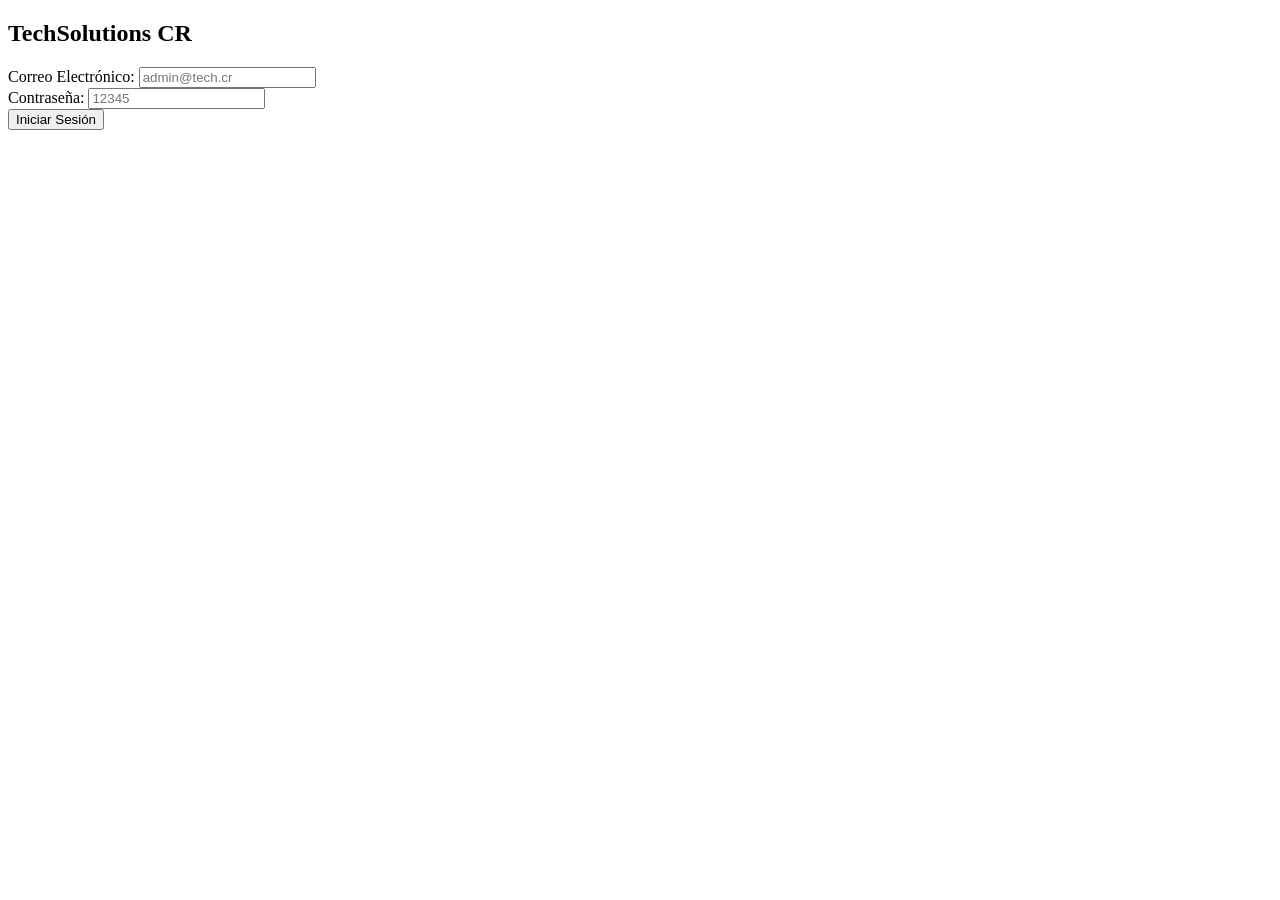
==== miniproyecto/index.html @ f1bb6045 "feat(auth-login): implementar formulario y validación de login" ====
<!DOCTYPE html>
<html lang="es">
<head>
    <meta charset="UTF-8">
    <meta name="viewport" content="width=device-width, initial-scale=1.0">
    <title>Login — Sistema Administrativo</title>
    <link rel="stylesheet" href="style.css">
</head>
<body class="login-body">
    <div class="login-card">
        <h2>TechSolutions CR</h2>
        <form id="loginForm">
            <div class="form-group">
                <label>Correo Electrónico:</label>
                <input type="email" id="email" required placeholder="admin@tech.cr">
            </div>
            <div class="form-group">
                <label>Contraseña:</label>
                <input type="password" id="password" required placeholder="12345">
            </div>
            <button type="submit" class="btn-primary">Iniciar Sesión</button>
        </form>
        <p id="loginError" class="error-message"></p>
    </div>
    <script src="javascript.js"></script>
</body>
</html>
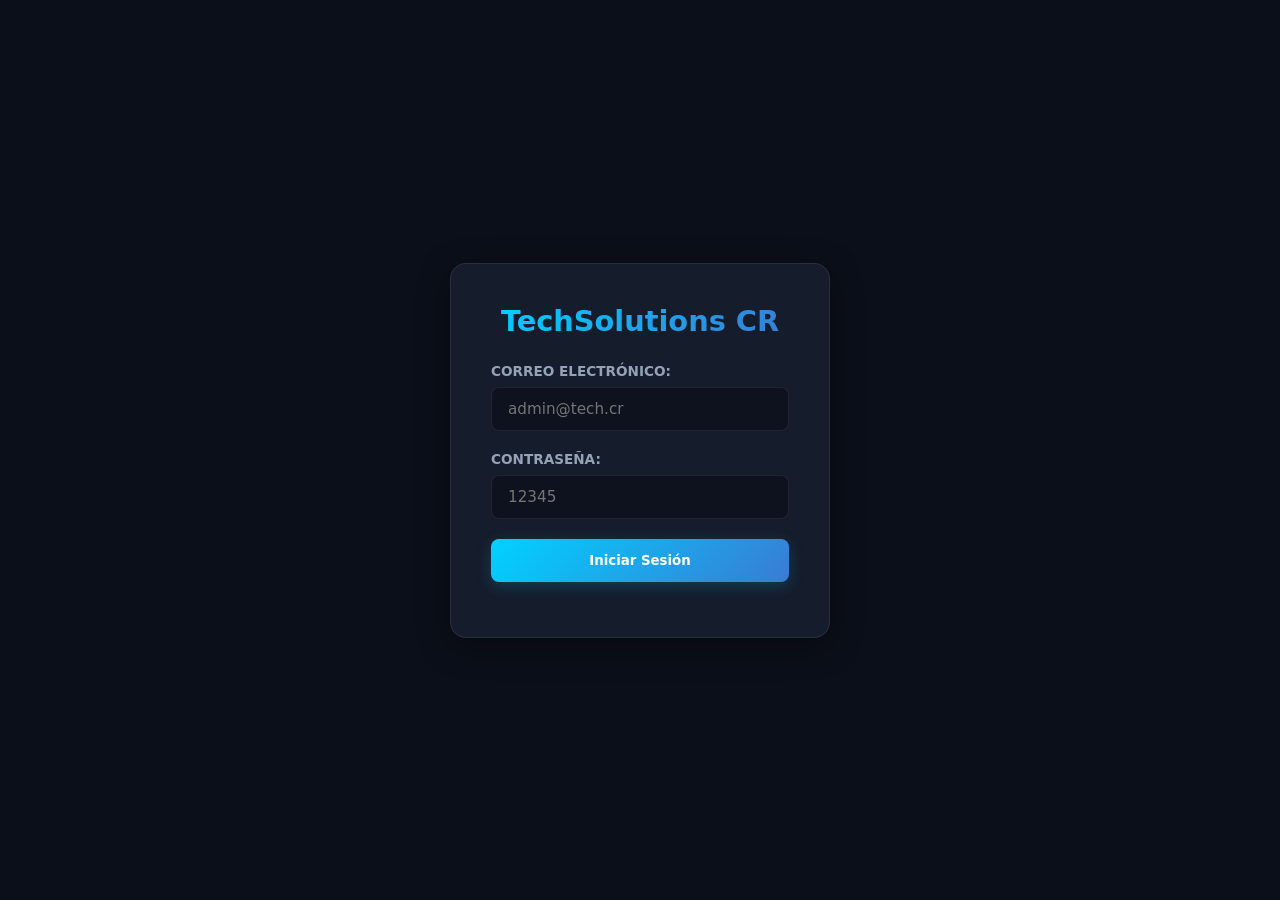
==== commit 4af05d4a: "Actualiza estilos y modifica la página de login" ====
--- a/miniproyecto/index.html
+++ b/miniproyecto/index.html
@@ -24,4 +24,4 @@
     </div>
     <script src="javascript.js"></script>
 </body>
-</html>+</html>
--- a/miniproyecto/style.css
+++ b/miniproyecto/style.css
@@ -0,0 +1,114 @@
+:root {
+    /* Tema Oscuro Cyber Executive (Por defecto) */
+    --bg-main: #0b0f19;
+    --bg-card: #151c2c;
+    --bg-sidebar: #070a12;
+    --accent: #00d2ff;
+    --accent-gradient: linear-gradient(135deg, #00d2ff 0%, #3a7bd5 100%);
+    --text: #f1f5f9;
+    --text-muted: #94a3b8;
+    --border: rgba(255, 255, 255, 0.08);
+    --border-glow: rgba(0, 210, 255, 0.3);
+    --danger: #ff4757;
+    --danger-gradient: linear-gradient(135deg, #ff6b81 0%, #ff4757 100%);
+    --warning: #ffa502;
+    --shadow-card: 0 8px 32px 0 rgba(0, 0, 0, 0.37);
+    --input-bg: rgba(11, 15, 25, 0.7);
+}
+
+* {
+    box-sizing: border-box;
+    margin: 0;
+    padding: 0;
+    font-family: 'Inter', 'Segoe UI', system-ui, -apple-system, sans-serif;
+    transition: background-color 0.3s ease, color 0.3s ease, border-color 0.3s ease;
+}
+
+body {
+    background-color: var(--bg-main);
+    color: var(--text);
+    min-height: 100vh;
+}
+
+/* PANTALLA DE LOGIN */
+.login-body {
+    display: flex;
+    justify-content: center;
+    align-items: center;
+    min-height: 100vh;
+}
+
+.login-card {
+    background: var(--bg-card);
+    padding: 40px;
+    border-radius: 16px;
+    box-shadow: var(--shadow-card);
+    width: 380px;
+    border: 1px solid var(--border);
+}
+
+.login-card h2 {
+    margin-bottom: 25px;
+    background: var(--accent-gradient);
+
+    background-clip: text;
+    -webkit-background-clip: text;
+
+    color: transparent;
+    -webkit-text-fill-color: transparent;
+
+    text-align: center;
+    font-size: 1.8rem;
+    font-weight: 800;
+}
+
+.form-group {
+    margin-bottom: 20px;
+}
+
+.form-group label {
+    display: block;
+    margin-bottom: 8px;
+    font-size: 0.85rem;
+    color: var(--text-muted);
+    font-weight: 600;
+    text-transform: uppercase;
+}
+
+.form-group input {
+    width: 100%;
+    padding: 12px 16px;
+    background: var(--input-bg);
+    border: 1px solid var(--border);
+    border-radius: 8px;
+    color: var(--text);
+    font-size: 0.95rem;
+    outline: none;
+}
+
+.form-group input:focus {
+    border-color: var(--accent);
+}
+
+.btn-primary {
+    width: 100%;
+    padding: 14px;
+    background: var(--accent-gradient);
+    color: white;
+    border: none;
+    border-radius: 8px;
+    font-weight: 700;
+    cursor: pointer;
+    box-shadow: 0 4px 15px rgba(0, 210, 255, 0.2);
+}
+
+.btn-primary:hover {
+    transform: translateY(-2px);
+}
+
+.error-message {
+    color: var(--danger);
+    font-size: 0.85rem;
+    margin-top: 15px;
+    text-align: center;
+}
